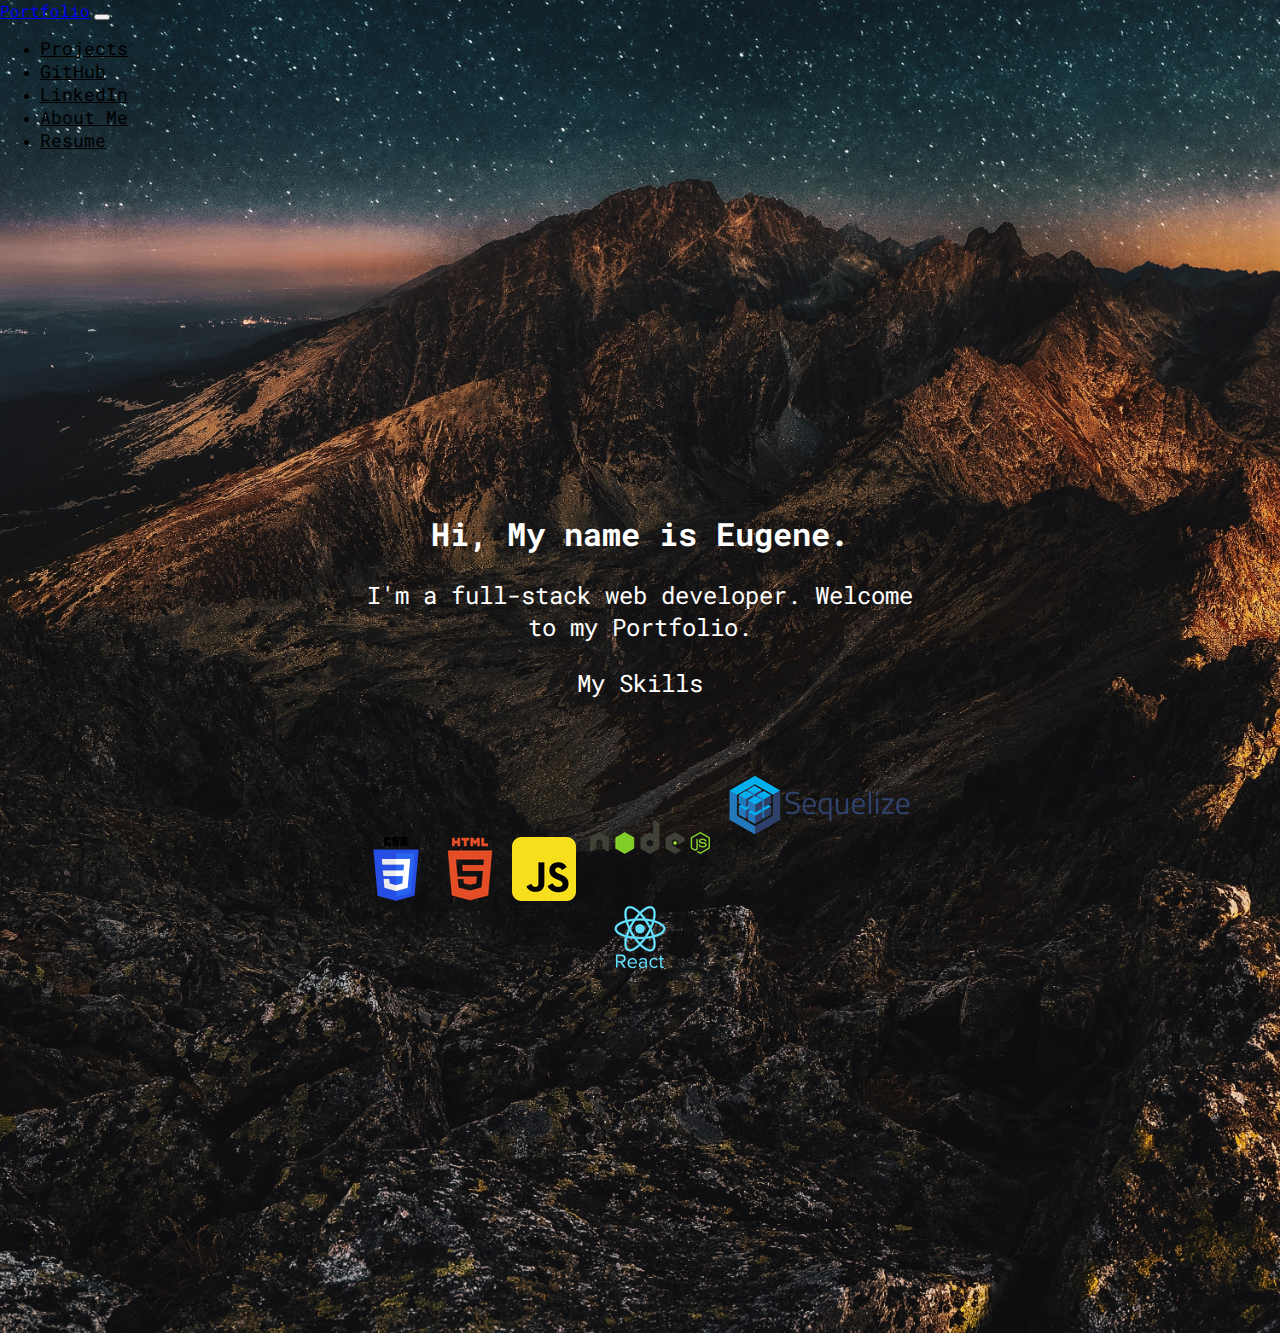
==== index.html @ 7b51533e "added resume" ====
<!DOCTYPE html>
<html lang="en">
<head>
    <meta charset="UTF-8">
    <meta http-equiv="X-UA-Compatible" content="IE=edge">
    <meta name="viewport" content="width=device-width, initial-scale=1.0">
    <link href="index.css" rel="stylesheet"/>
    <!-- Bootstrap -->
    <link href="https://cdn.jsdelivr.net/npm/bootstrap@5.1.3/dist/css/bootstrap.min.css" rel="stylesheet" integrity="sha384-1BmE4kWBq78iYhFldvKuhfTAU6auU8tT94WrHftjDbrCEXSU1oBoqyl2QvZ6jIW3" crossorigin="anonymous">
    <!-- Google Fonts -->
    <link rel="preconnect" href="https://fonts.googleapis.com">
<link rel="preconnect" href="https://fonts.gstatic.com" crossorigin>
<link href="https://fonts.googleapis.com/css2?family=Roboto+Mono:wght@100&display=swap" rel="stylesheet">  

    <title>Eugene's Portfolio</title>
</head>
<body>
    <!-- NavBar  -->
    <nav class="navbar navbar-expand-sm navbar-dark bg-dark">
        <a class="navbar-brand" href="index.html">Portfolio</a>
        <button class="navbar-toggler" type="button" data-toggle="collapse" data-target="#navbarSupportedContent" aria-controls="navbarSupportedContent" aria-expanded="false" aria-label="Toggle navigation">
          <span class="navbar-toggler-icon"></span>
        </button>
      
        <div class="collapse navbar-collapse" id="navbarSupportedContent">
          <ul class="navbar-nav mr-auto">
            <li class="nav-item">
              <a class="nav-link" href="projects.html">Projects</a>
            </li>
            <li class="nav-item">
              <a class="nav-link" href="https://github.com/EugeneJac3" target="_blank">GitHub</a>
            </li>
            <li class="nav-item">
              <a class="nav-link" href="https://www.linkedin.com/in/eugene-jackson-87b24090/" target="_blank">LinkedIn</a>
            </li>
            <li class="nav-item">
              <a class="nav-link" href="aboutme.html">About Me</a>
            </li>
            <li class="nav-item">
              <a class="nav-link" href="/images/Eugene-Jackson-Resume-FINAL-pdf.pdf">Resume</a>
            </li>
          </ul>
        </div>

      </nav>
      <!-- NavBar finish -->


    <div class="container">
        <div>  
            <h1>Hi, My name is Eugene.</h1>
        </div>   
        <div>  
            <p>I'm a full-stack web developer. Welcome to my Portfolio.</p>
        </div> 
        <div class="skills">
            My Skills
        </div>
        <div class="skillsLogo">
          
            <img src="images/css.png">
            <img src="images/html5.png">
            <img src="images/javascript.png">
            <img src="images/node-js(1).png">
            <img src="images/sequelize(2).png">
            <img src="images/react.png">
         
        </div>
    </div>

</body>
<script src="https://code.jquery.com/jquery-3.2.1.slim.min.js" integrity="sha384-KJ3o2DKtIkvYIK3UENzmM7KCkRr/rE9/Qpg6aAZGJwFDMVNA/GpGFF93hXpG5KkN" crossorigin="anonymous"></script>
  <script src="https://cdnjs.cloudflare.com/ajax/libs/popper.js/1.12.3/umd/popper.min.js" integrity="sha384-vFJXuSJphROIrBnz7yo7oB41mKfc8JzQZiCq4NCceLEaO4IHwicKwpJf9c9IpFgh" crossorigin="anonymous"></script>
  <script src="https://maxcdn.bootstrapcdn.com/bootstrap/4.0.0-beta.2/js/bootstrap.min.js" integrity="sha384-alpBpkh1PFOepccYVYDB4do5UnbKysX5WZXm3XxPqe5iKTfUKjNkCk9SaVuEZflJ" crossorigin="anonymous"></script>

</html>
---- index.css ----
body {
    margin: 0;
    padding: 0;
    background-image: url(/images/pexels-eberhard-grossgasteiger-1624496.jpg);
    background-size:cover;
    background-repeat: no-repeat;
    background-attachment:fixed;
    background-position: center;
    
}

h1 {
    text-align: center;
    color:white;
    position: relative;
    font-size:xx-large
}

.skills{
  color:white;
    position: relative;
    text-align: center;
    font-size: x-large;
    padding-bottom: 10px;
}


p {
  color:white;
    position: relative;
    text-align: center;
    font-size: x-large;
}

.skillsLogo {
  position: relative;
  text-align: center;
 
}

.container{
  margin: 40vh;
  font-family: 'Roboto Mono', monospace;
}

a {
  font-family: 'Roboto Mono', monospace;
}


.navbar .navbar-nav .nav-link {
  color: #000000;
  font-size: 1.1em;
}
.navbar .navbar-nav .nav-item {
  position: relative;
}
.navbar .navbar-nav .nav-item::after {
  position: absolute;
  bottom: 0;
  left: 0;
  right: 0;
  margin: auto;
  background-color:white;
  width: 0%;
  content: "";
  height: 4px;
  transition: all 0.5s;
}

.navbar .navbar-nav .nav-item:hover::after {
  width: 100%;
  height: 1px;
}
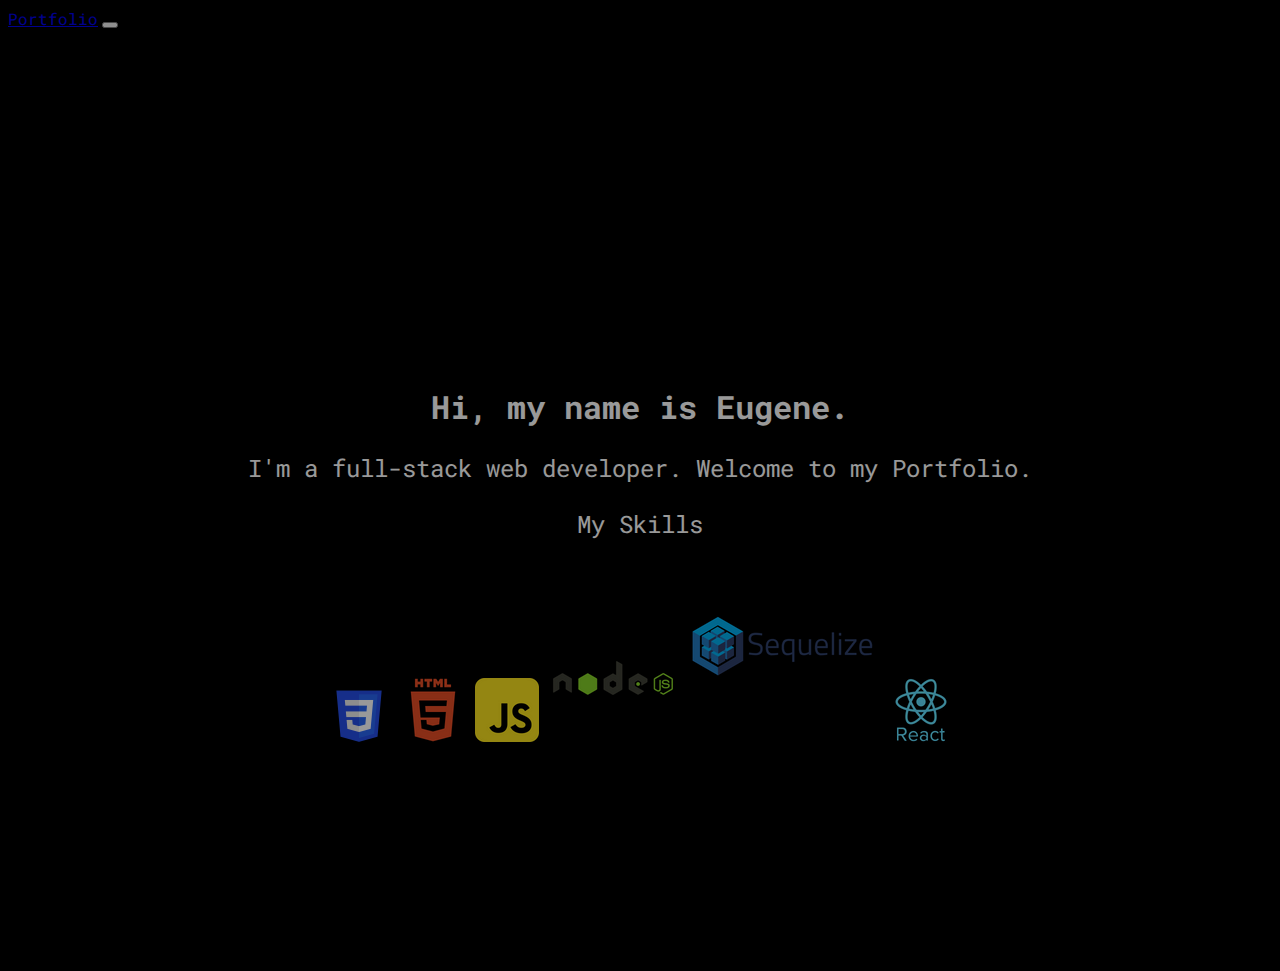
==== commit 007b7773: "fixed my name" ====
--- a/index.html
+++ b/index.html
@@ -48,7 +48,7 @@
 
     <div class="container">
         <div>  
-            <h1>Hi, My name is Eugene.</h1>
+            <h1>Hi, my name is Eugene.</h1>
         </div>   
         <div>  
             <p>I'm a full-stack web developer. Welcome to my Portfolio.</p>
--- a/index.css
+++ b/index.css
@@ -1,19 +1,25 @@
-body {
+/* body {
     margin: 0;
     padding: 0;
     background-image: url(/images/pexels-eberhard-grossgasteiger-1624496.jpg);
+    background-color: black;
     background-size:cover;
     background-repeat: no-repeat;
     background-attachment:fixed;
     background-position: center;
     
+} */
+
+body {
+  background-color:black !important;;
+  opacity: 0.6;
 }
 
 h1 {
     text-align: center;
     color:white;
     position: relative;
-    font-size:xx-large
+    font-size:xx-large;
 }
 
 .skills{
@@ -22,6 +28,7 @@
     text-align: center;
     font-size: x-large;
     padding-bottom: 10px;
+    margin-top: 10px;
 }
 
 
@@ -39,7 +46,7 @@
 }
 
 .container{
-  margin: 40vh;
+  margin: 25vh;
   font-family: 'Roboto Mono', monospace;
 }
 
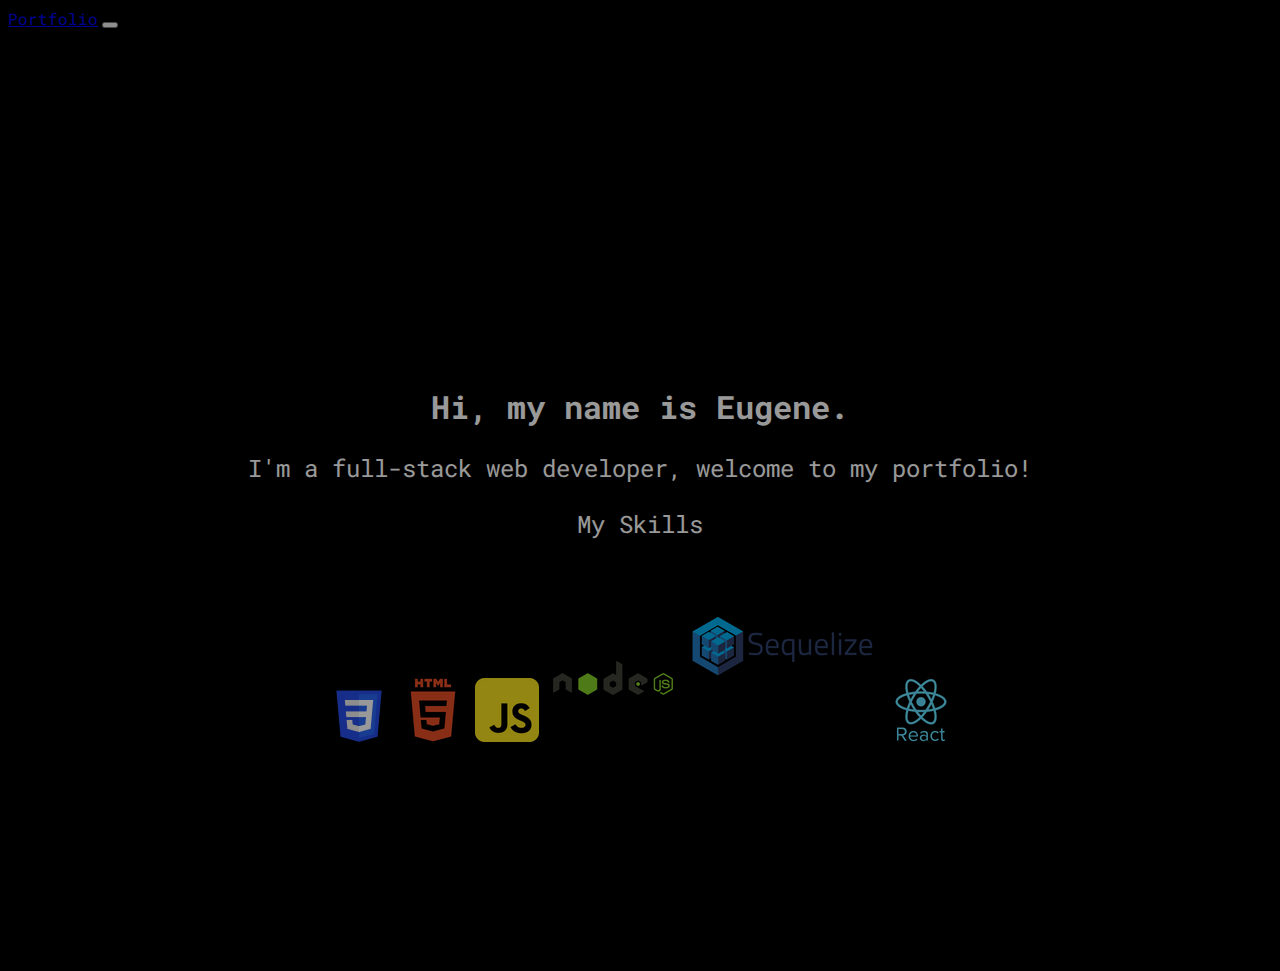
==== commit 9b423c0f: "changed index" ====
--- a/index.html
+++ b/index.html
@@ -51,7 +51,7 @@
             <h1>Hi, my name is Eugene.</h1>
         </div>   
         <div>  
-            <p>I'm a full-stack web developer. Welcome to my Portfolio.</p>
+            <p>I'm a full-stack web developer, welcome to my portfolio!</p>
         </div> 
         <div class="skills">
             My Skills
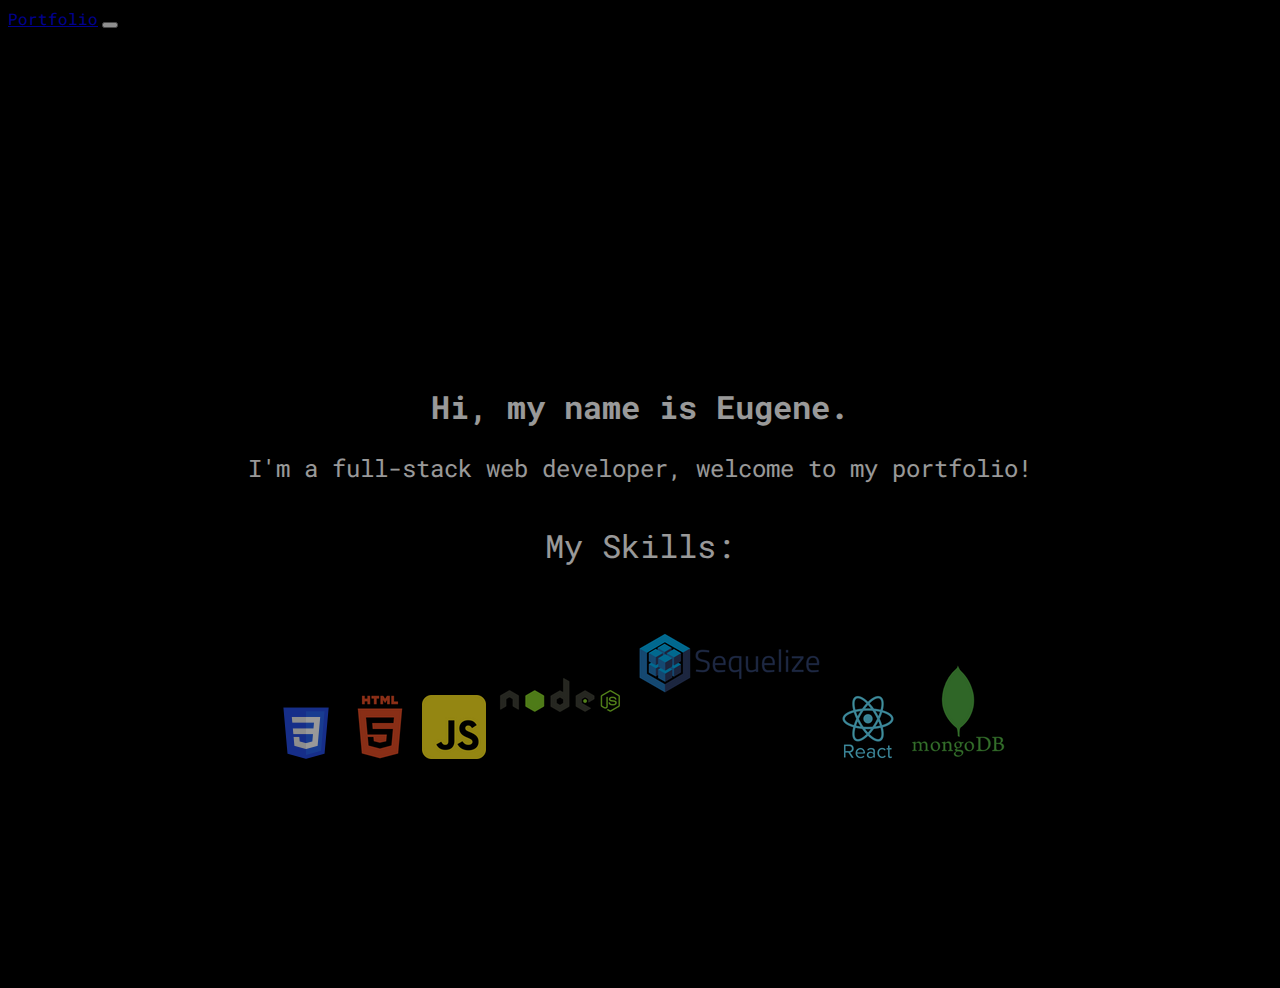
==== commit 9c6316ab: "added capstone" ====
--- a/index.html
+++ b/index.html
@@ -54,7 +54,7 @@
             <p>I'm a full-stack web developer, welcome to my portfolio!</p>
         </div> 
         <div class="skills">
-            My Skills
+            My Skills:
         </div>
         <div class="skillsLogo">
           
@@ -64,6 +64,7 @@
             <img src="images/node-js(1).png">
             <img src="images/sequelize(2).png">
             <img src="images/react.png">
+            <img src="images/mongodb(1).png">
          
         </div>
     </div>
--- a/index.css
+++ b/index.css
@@ -1,14 +1,3 @@
-/* body {
-    margin: 0;
-    padding: 0;
-    background-image: url(/images/pexels-eberhard-grossgasteiger-1624496.jpg);
-    background-color: black;
-    background-size:cover;
-    background-repeat: no-repeat;
-    background-attachment:fixed;
-    background-position: center;
-    
-} */
 
 body {
   background-color:black !important;;
@@ -26,9 +15,9 @@
   color:white;
     position: relative;
     text-align: center;
-    font-size: x-large;
-    padding-bottom: 10px;
-    margin-top: 10px;
+    font-size: xx-large;
+    padding-bottom: 0;
+    margin-top: 40px;
 }
 
 
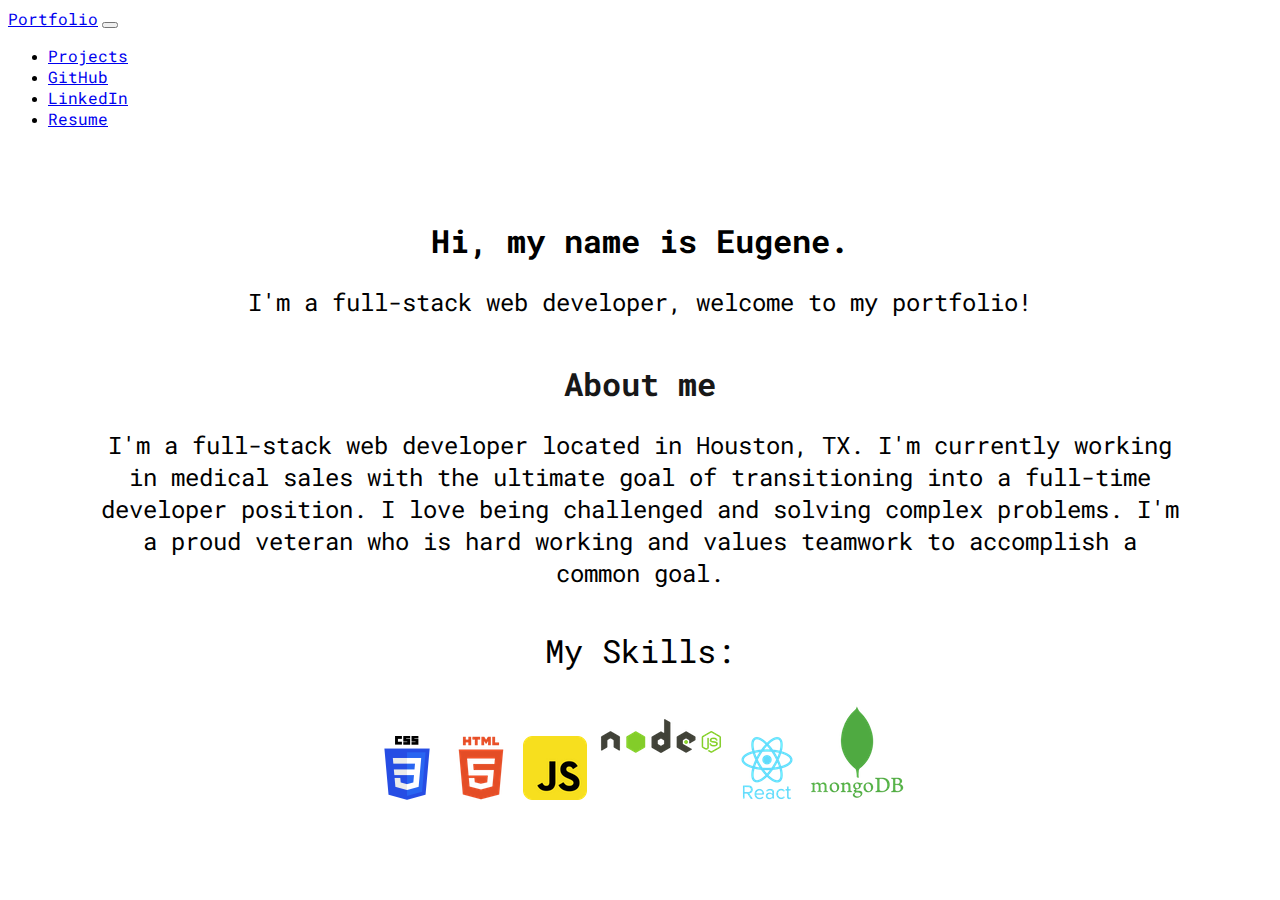
==== commit 7defc304: "cleaned up portfolio" ====
--- a/index.html
+++ b/index.html
@@ -34,10 +34,7 @@
               <a class="nav-link" href="https://www.linkedin.com/in/eugene-jackson-87b24090/" target="_blank">LinkedIn</a>
             </li>
             <li class="nav-item">
-              <a class="nav-link" href="aboutme.html">About Me</a>
-            </li>
-            <li class="nav-item">
-              <a class="nav-link" href="/images/Eugene-Jackson-Resume-FINAL-pdf.pdf">Resume</a>
+              <a class="nav-link" href="/images/EugeneJ - Resume.pdf" target="_blank">Resume</a>
             </li>
           </ul>
         </div>
@@ -53,6 +50,15 @@
         <div>  
             <p>I'm a full-stack web developer, welcome to my portfolio!</p>
         </div> 
+
+        <div class="aboutContainer">
+          <header>About me</header>
+          <p class="round">
+              I'm a full-stack web developer located in Houston, TX. I'm currently working in medical sales with the ultimate goal of transitioning into a full-time developer position. I love being challenged and solving complex problems. I'm a proud veteran who is hard working and values teamwork to accomplish a common goal.
+          </p>
+      </div>
+
+
         <div class="skills">
             My Skills:
         </div>
@@ -62,7 +68,7 @@
             <img src="images/html5.png">
             <img src="images/javascript.png">
             <img src="images/node-js(1).png">
-            <img src="images/sequelize(2).png">
+            <!-- <img src="images/sequelize(2).png"> -->
             <img src="images/react.png">
             <img src="images/mongodb(1).png">
          
--- a/index.css
+++ b/index.css
@@ -1,18 +1,31 @@
 
 body {
-  background-color:black !important;;
-  opacity: 0.6;
+  /* background-color:black !important; */
+  background-color: white !important;;
+  /* opacity: 0.6; */
 }
 
 h1 {
     text-align: center;
-    color:white;
+    color:black;
     position: relative;
     font-size:xx-large;
 }
 
+header{
+  text-align: center;
+  color:black;
+  position: relative;
+  font-size:xx-large ;
+  font-family: 'Roboto Mono', monospace;
+  font-weight:bold;
+  padding-top:20px;
+  
+  opacity: 0.9;
+}
+
 .skills{
-  color:white;
+  color:black;
     position: relative;
     text-align: center;
     font-size: xx-large;
@@ -22,7 +35,7 @@
 
 
 p {
-  color:white;
+  color:black;
     position: relative;
     text-align: center;
     font-size: x-large;
@@ -35,7 +48,7 @@
 }
 
 .container{
-  margin: 25vh;
+  margin: 10vh;
   font-family: 'Roboto Mono', monospace;
 }
 
@@ -44,14 +57,16 @@
 }
 
 
-.navbar .navbar-nav .nav-link {
+/* .navbar .navbar-nav .nav-link {
   color: #000000;
   font-size: 1.1em;
-}
+} */
 .navbar .navbar-nav .nav-item {
   position: relative;
 }
-.navbar .navbar-nav .nav-item::after {
+
+
+/* .navbar .navbar-nav .nav-item::after {
   position: absolute;
   bottom: 0;
   left: 0;
@@ -62,10 +77,11 @@
   content: "";
   height: 4px;
   transition: all 0.5s;
-}
+} */
 
 .navbar .navbar-nav .nav-item:hover::after {
   width: 100%;
   height: 1px;
 }
 
+
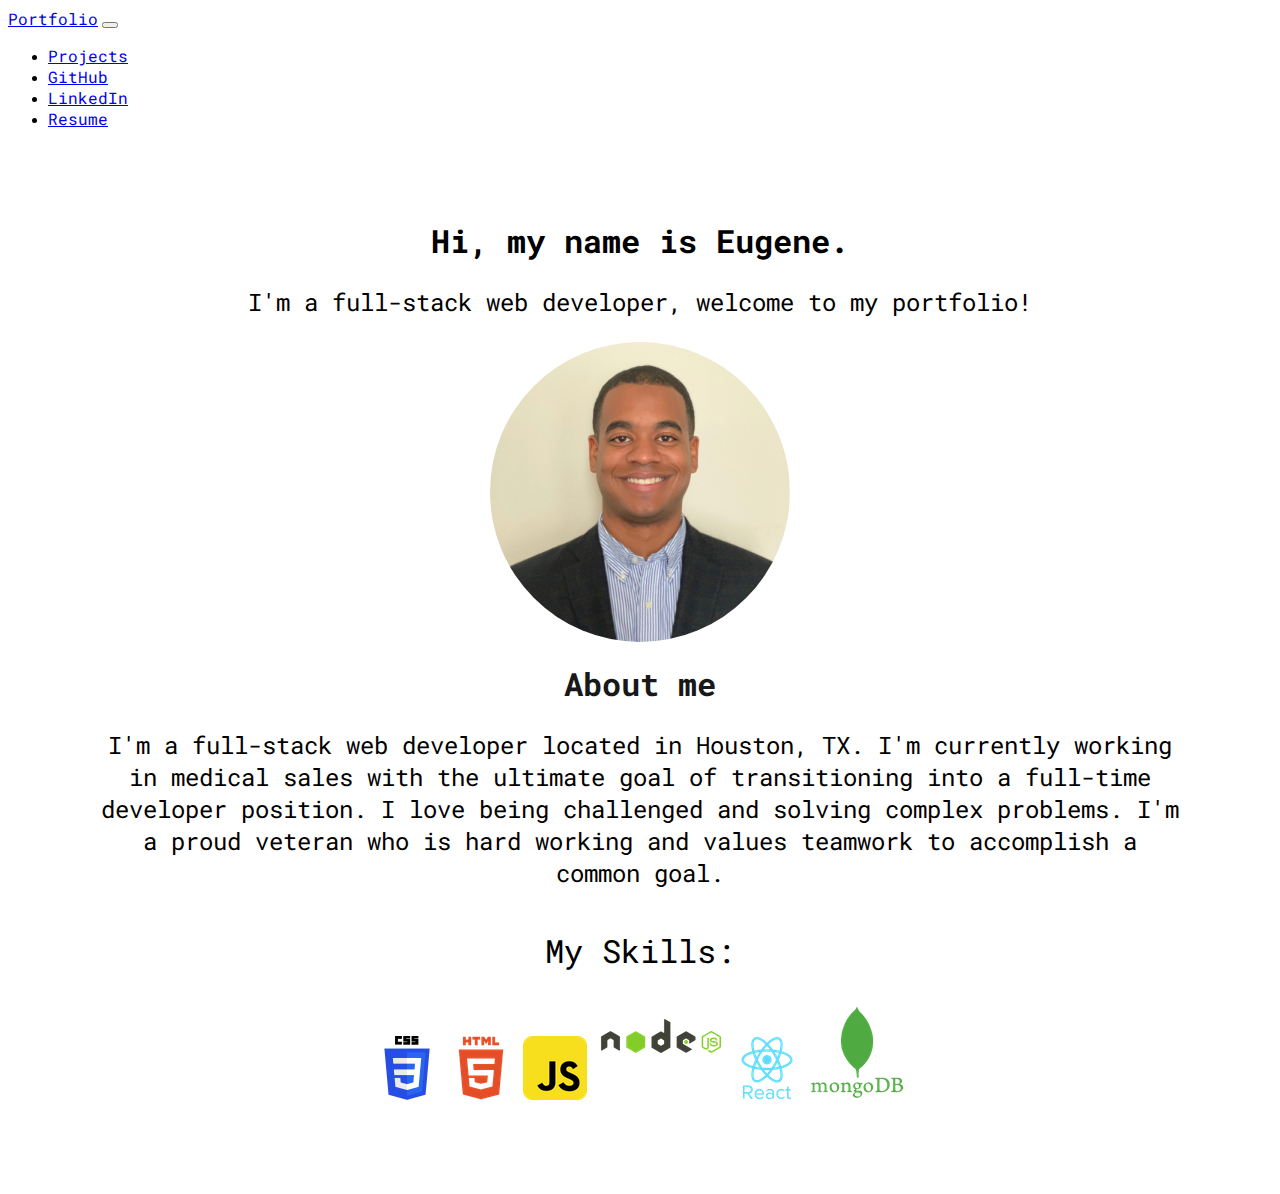
==== commit 49d8acc1: "added headshot" ====
--- a/index.html
+++ b/index.html
@@ -50,7 +50,9 @@
         <div>  
             <p>I'm a full-stack web developer, welcome to my portfolio!</p>
         </div> 
-
+                  <div class="headshotDiv">
+                    <img class="headshot" src="images/headshot.jpg" alt="headshot photo" width="300" height="300">
+                  </div>
         <div class="aboutContainer">
           <header>About me</header>
           <p class="round">
--- a/index.css
+++ b/index.css
@@ -84,4 +84,12 @@
   height: 1px;
 }
 
+.headshotDiv {
+  display: flex;
+  justify-content: center;
+}
 
+.headshot {
+  border-radius: 50%;
+}
+
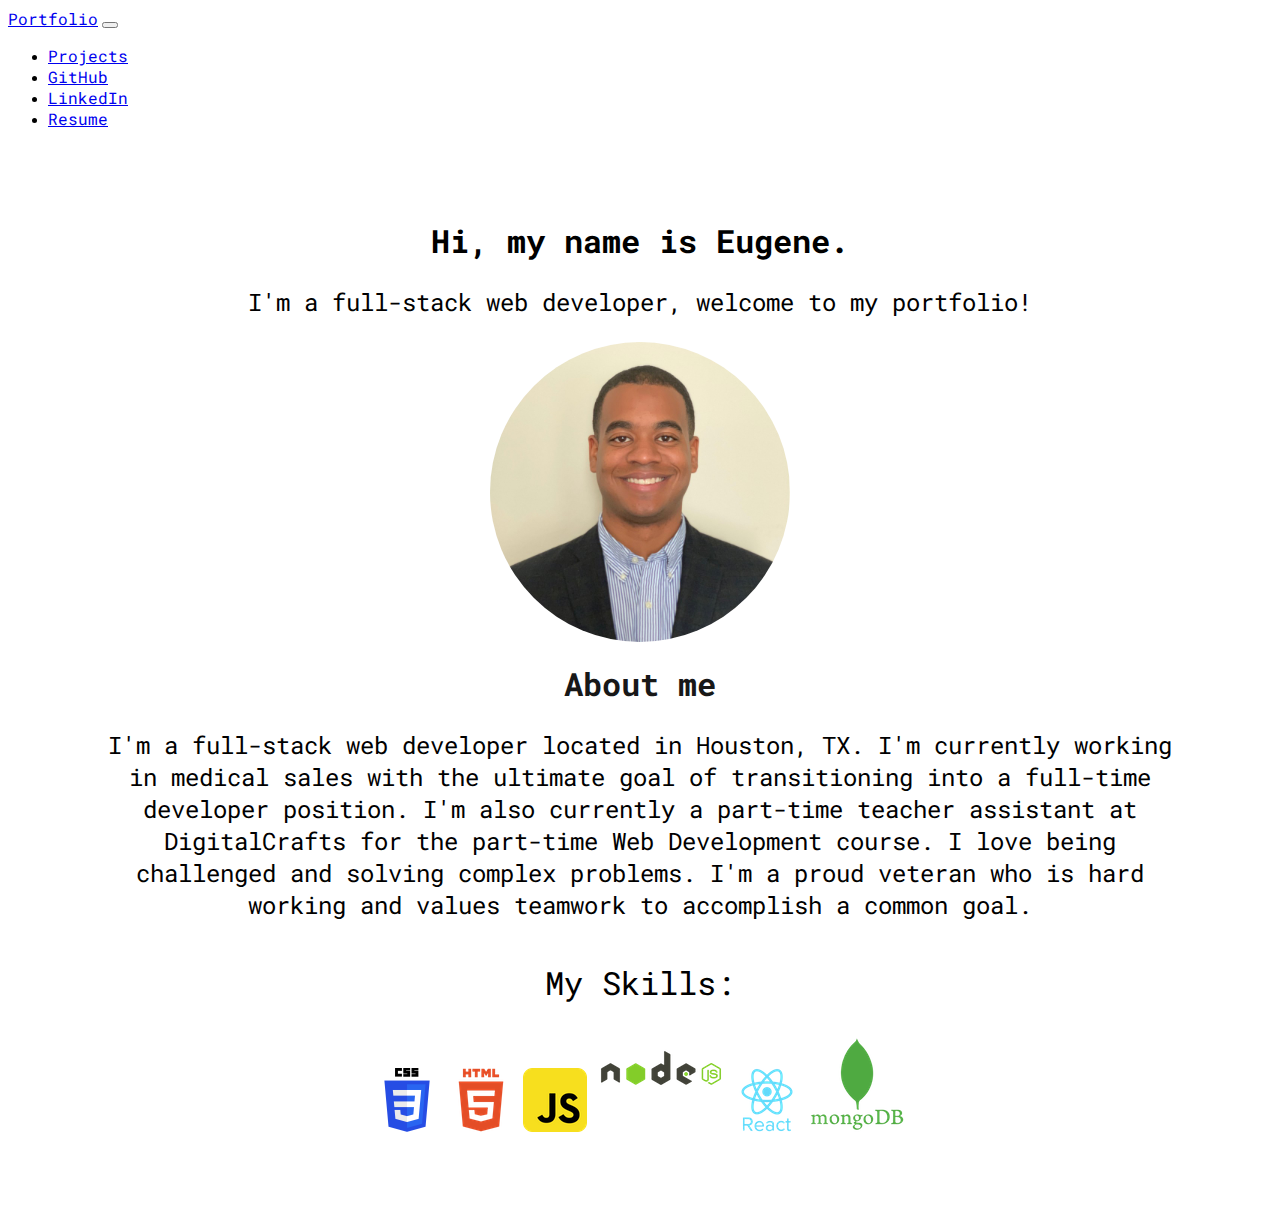
==== commit 90a597c0: "updated resume" ====
--- a/index.html
+++ b/index.html
@@ -56,7 +56,7 @@
         <div class="aboutContainer">
           <header>About me</header>
           <p class="round">
-              I'm a full-stack web developer located in Houston, TX. I'm currently working in medical sales with the ultimate goal of transitioning into a full-time developer position. I love being challenged and solving complex problems. I'm a proud veteran who is hard working and values teamwork to accomplish a common goal.
+              I'm a full-stack web developer located in Houston, TX. I'm currently working in medical sales with the ultimate goal of transitioning into a full-time developer position. I'm also currently a part-time teacher assistant at DigitalCrafts for the part-time Web Development course. I love being challenged and solving complex problems. I'm a proud veteran who is hard working and values teamwork to accomplish a common goal.
           </p>
       </div>
 
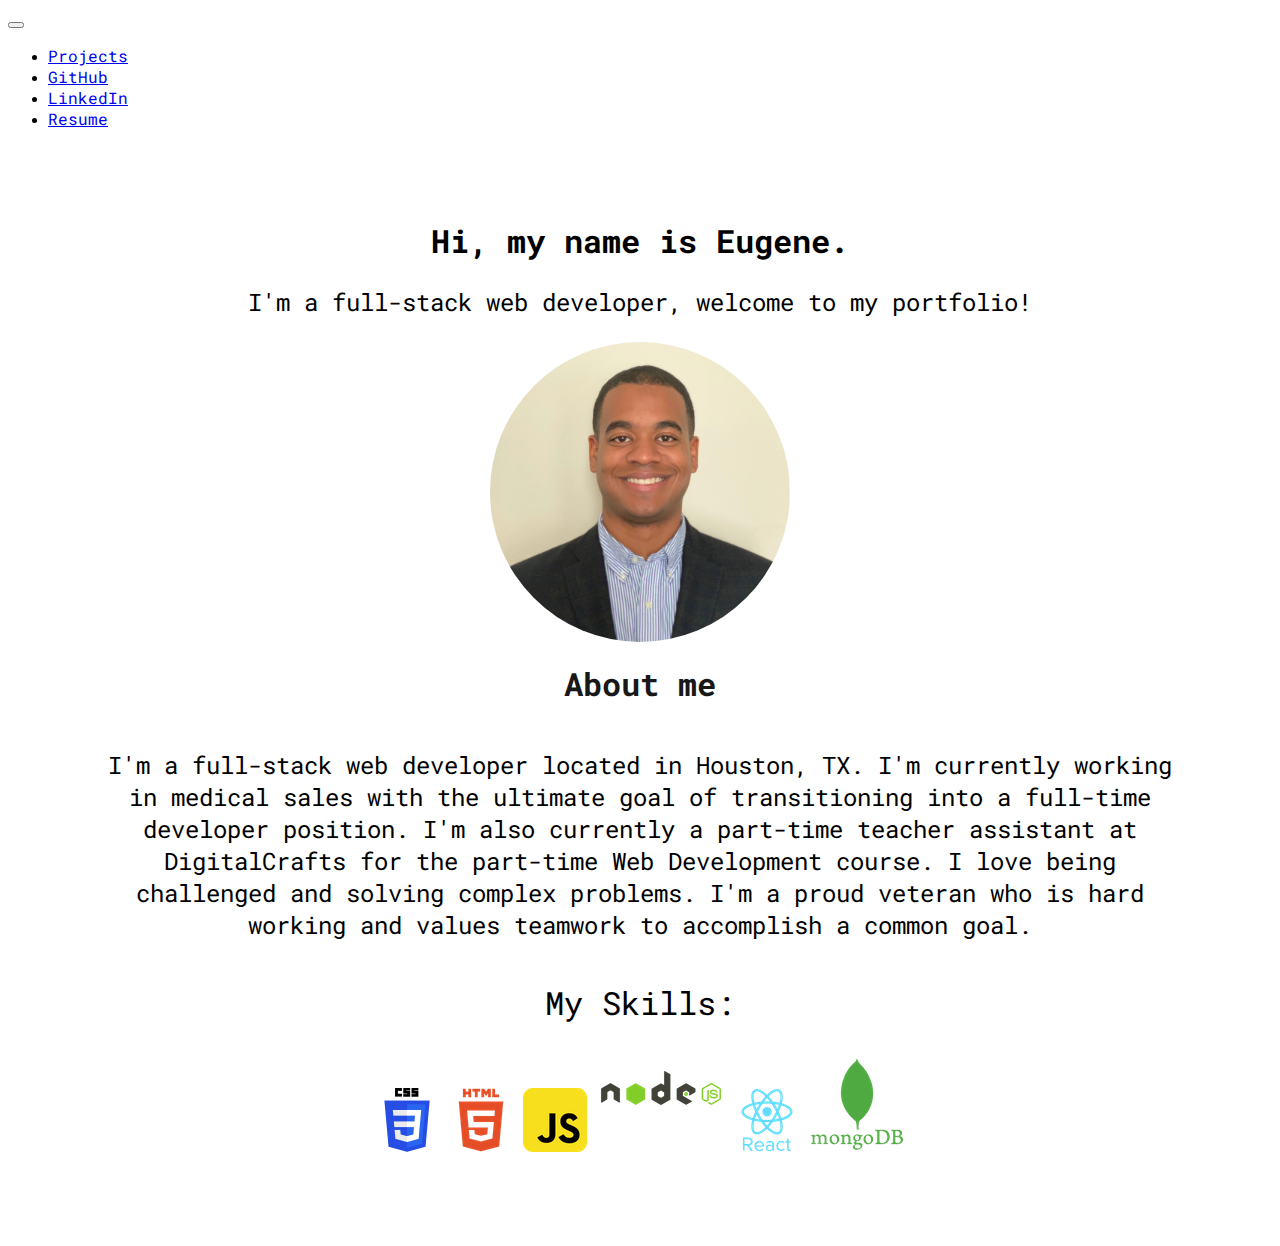
==== commit d1485bbd: "centered Navbar and fixed resume" ====
--- a/index.html
+++ b/index.html
@@ -17,13 +17,13 @@
 <body>
     <!-- NavBar  -->
     <nav class="navbar navbar-expand-sm navbar-dark bg-dark">
-        <a class="navbar-brand" href="index.html">Portfolio</a>
+        <a class="navbar-brand" href="index.html"></a>
         <button class="navbar-toggler" type="button" data-toggle="collapse" data-target="#navbarSupportedContent" aria-controls="navbarSupportedContent" aria-expanded="false" aria-label="Toggle navigation">
           <span class="navbar-toggler-icon"></span>
         </button>
       
-        <div class="collapse navbar-collapse" id="navbarSupportedContent">
-          <ul class="navbar-nav mr-auto">
+        <div class="collapse navbar-collapse justify-content-center" id="navbarSupportedContent">
+          <ul class="navbar-nav">
             <li class="nav-item">
               <a class="nav-link" href="projects.html">Projects</a>
             </li>
@@ -70,7 +70,6 @@
             <img src="images/html5.png">
             <img src="images/javascript.png">
             <img src="images/node-js(1).png">
-            <!-- <img src="images/sequelize(2).png"> -->
             <img src="images/react.png">
             <img src="images/mongodb(1).png">
          
--- a/index.css
+++ b/index.css
@@ -20,7 +20,7 @@
   font-family: 'Roboto Mono', monospace;
   font-weight:bold;
   padding-top:20px;
-  
+  padding-bottom: 20px;
   opacity: 0.9;
 }
 
@@ -62,7 +62,8 @@
   font-size: 1.1em;
 } */
 .navbar .navbar-nav .nav-item {
-  position: relative;
+ 
+  
 }
 
 
